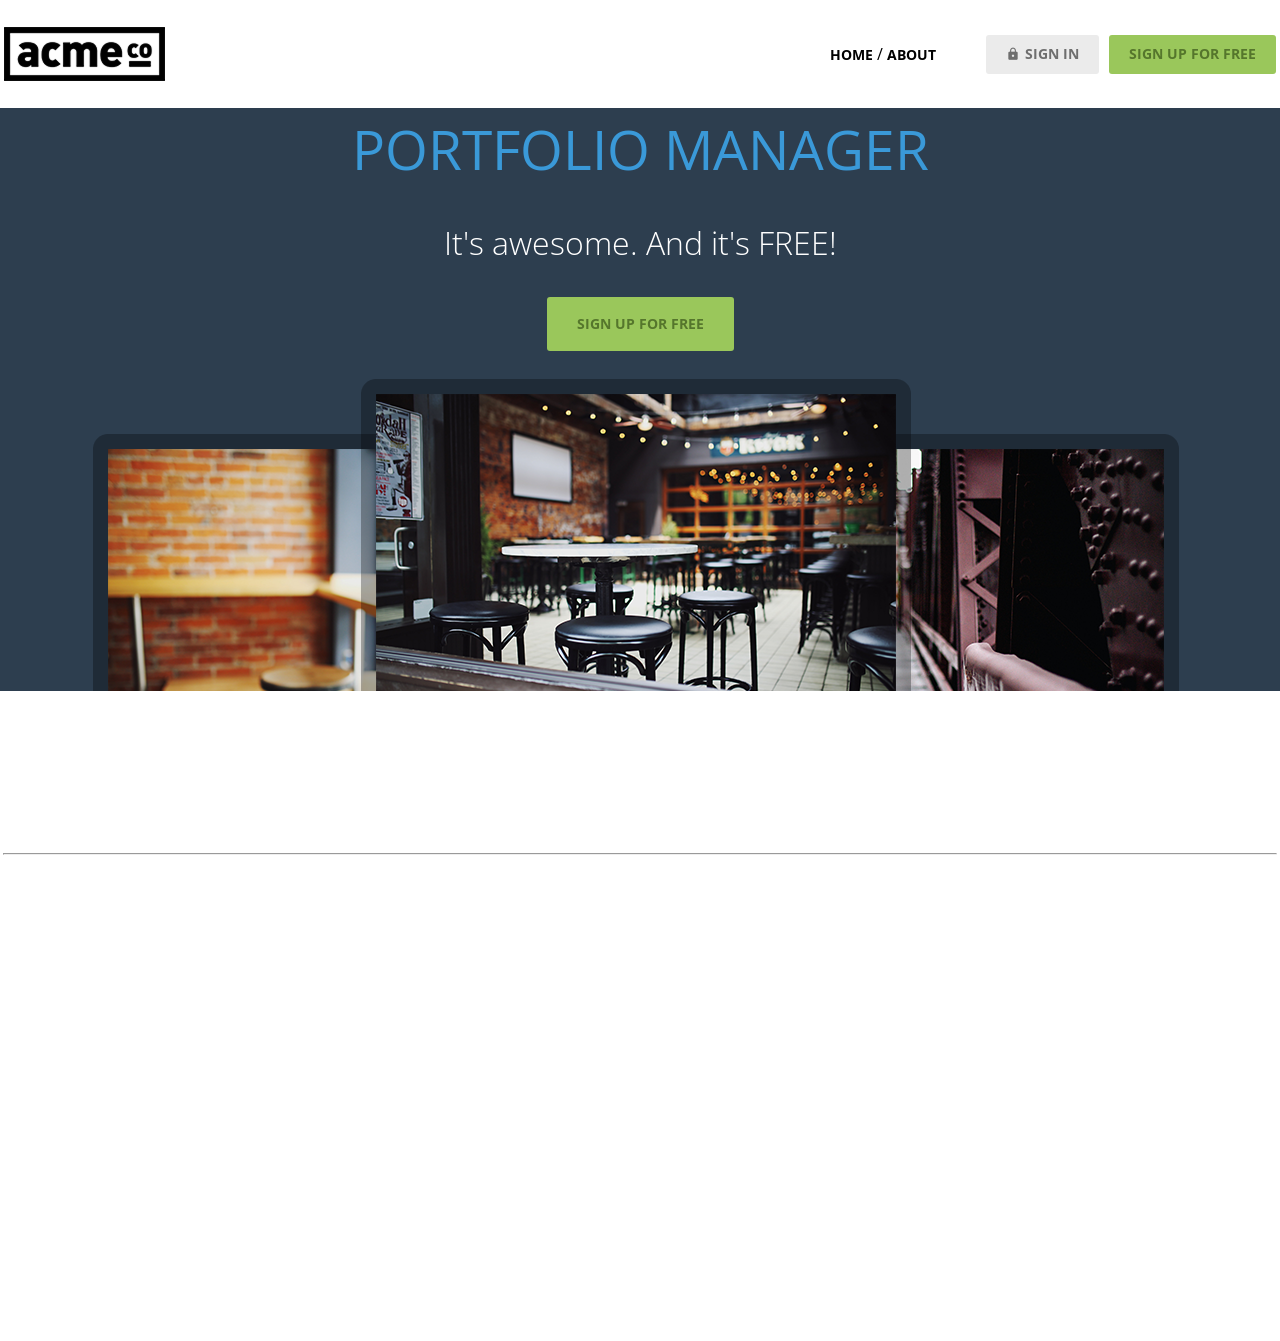
==== index.html @ 1f44d453 "feat: Hero HTML/CSS 추가" ====
<!DOCTYPE html>
<html lang="en">

<head>
  <meta charset="UTF-8">
  <meta name="viewport" content="width=device-width, initial-scale=1.0">
  <title>ACME</title>
  <link rel="preconnect" href="https://fonts.googleapis.com">
  <link rel="preconnect" href="https://fonts.gstatic.com" crossorigin>
  <link href="https://fonts.googleapis.com/css2?family=Open+Sans:ital,wght@0,300..800;1,300..800&display=swap"
    rel="stylesheet">
  <link href="https://fonts.googleapis.com/icon?family=Material+Icons" rel="stylesheet">
  <link rel="stylesheet" href="css/common.css">
  <link rel="stylesheet" href="css/index.css">
</head>

<body>
  <header>
    <div class="container d-flex justify-content-between align-items-center">
      <h1 class="logo">
        <a href="index.html">
          <img src="images/logo.png" alt="">
          <span>ACME</span>
        </a>
    </h1>
        <nav>
          <ul class="d-flex align-items-center">
            <li>
            <a href="" class="text-nav">home</a>
            /
            <a href="" class="text-nav">about</a>
          </li>
            <li>
              <a href="#" class="btn btn-secondary"><span class="material-icons">lock</span>sign in</a>
            </li>
            <li>
              <a href="#" class="btn btn-primary">sign up for free</a>
            </li>
          </ul>
        </nav>
    </div>
  </header>
  <main>
    <section class="hero inner-top-pd">
      <div class="container d-flex flex-column align-items-center g-1">
        <h2 class="text-heading-xl">Portfolio Manager</h2>
        <h3 class="text-body-l">It's awesome. And it's FREE!</h3>
        <a href="#" class="btn btn-primary big">sign up for free</a>
        <img src="images/hero_Image.png" alt="">
      </div>
    </section>
    <section class="features container inner-pd"></section>
    <hr class="container">
    <section class="testimonial container inner-pd"></section>
    <section class="cta inner-pd"></section>
  </main>
  <footer class="inner-pd"></footer>
  
</body>

</html>
---- css/common.css ----
@import url('normalize.css');
@import url('reset.css');
@import url('flex-utility.css');

:root {
  /* Layout */
  --base-unit: 27px;
  --base-font: 16px;

  /* Color styles */
  --black: rgba(44, 44, 44, 1);
  --light--gray: rgba(168, 168, 168, 1);
  --medium--gray: rgba(110, 110, 110, 1);
  --super--light--gray: rgba(235, 235, 235, 1);
  --primary: rgba(154, 199, 91, 1);
  --secondary: rgba(85, 118, 44, 1);
  --white: rgba(255, 255, 255, 1);
  --hero: rgba(45, 62, 79, 1);
  --hero--title: rgba(58, 153, 216, 1);
  --medium-blue: rgba(67, 156, 207, 1);
  --light-blue: rgba(72, 157, 205, 1);
  --c-t-a: rgba(41, 44, 46, 1);

  /* Text-size styles */
  --heading--x-l: calc(var(--base-font) * 3.4375);
  --body--l: calc(var(--base-font) * 2);
  --heading--s: calc(var(--base-font) * 1.5);
  --body--m: var(--base-font);
  --nav--item: calc(var(--base-font) * 0.875);
  --body--m-plus: calc(var(--base-font) * 1.125);
  --link: var(--base-font);
  --button---secondary: calc(var(--base-font) * 0.875);
  --button---primary: calc(var(--base-font) * 0.875);
}

body {
  font-family: "Open Sans", sans-serif;
  font-size:var(--base-font);
}

/* 폰트 위계 */
.text-heading-xl {
  font-size: var(--heading--x-l);
  line-height: calc(var(--base-unit) * 3);
  color: var(--hero--title);
  text-transform: uppercase;
  letter-spacing: 2%;
}

.text-heading-s {
  font-size: var(--heading--s);
  line-height: var(--base-unit);
}

.text-body-l {
  font-size: var(--body--l);
  line-height: calc(var(--base-unit) * 2);
  font-weight: 200;
}

.text-body-m {
  font-size: var(--body--m);
  line-height: var(--base-unit);
}

.text-body-m-plus {
  font-size: var(--body--m-plus);
  line-height: var(--base-unit);
}
.text-nav{
  font-size: var(--nav--item);
  font-weight: bold;
  text-transform: uppercase;
}

/* 링크 버튼 */
.btn{
  height: 39px;
  background: var(--super--light--gray);
  border-radius:3px;
  padding: 0 20px;
  display: inline-flex;
  color:var(--medium--gray);
  align-items: center;
  font-size: calc(var(--base-font) * 0.875);
  font-weight: bold;
  gap:5px;
  text-transform:uppercase;
}
.btn .material-icons{
  font-size: 14px;
}
.btn-primary{
  background: var(--primary);
  color:var(--secondary);
}
.btn.big{
  height: calc(var(--base-unit) * 2);
  padding: 0 30px;
}
/* 폼 요소 */
.hero{
  background: var(--hero);
}
form{
  width: 350px;  
  display: flex;
  flex-direction:column;
  gap:10px;
}
form .field{
  height: calc(var(--base-unit) * 2);
  background: var(--white);
  border-radius:3px;
  padding: 0 20px;
  display: flex;
  align-items: center;
  color:var(--light--gray);
}
form .field input{
  font-style:italic;
  color:var(--black);
}
form .field input::placeholder{
  color:var(--super--light--gray);
}
form button{
  height: calc(var(--base-unit) * 2);
  border-radius:3px;
  display: flex;
  align-items: center;
  justify-content: center;
  color:var(--white);
  font-size: calc(var(--base-font) * 1.125);
  text-transform:uppercase;
  font-weight: bold;
  border:1px solid var(--white);
}
/* 레이아웃 */
.container{
  width: 1272px;
  margin:0 auto;
}
.inner-pd{
  padding: calc(var(--base-unit) * 3) 0;
}
.inner-top-pd{
  padding-top: calc(var(--base-unit) * 3) 0;
}
/* 헤더 */
body > header{
  background: var(--white);
  padding: var(--base-unit) 0;
  box-shadow:0 4px 5px rgba(0,0,0,.1);
}
.logo span{
  position: absolute;
  clip-path: inset(50%);
  width: 1px;
  height: 1px;
  overflow: hidden;
}
header nav ul{
  gap: 10px;
}
header nav ul li:first-child{
  margin-right: 40px;
}
---- css/index.css ----
.hero h3{
  color: var(--white);
}
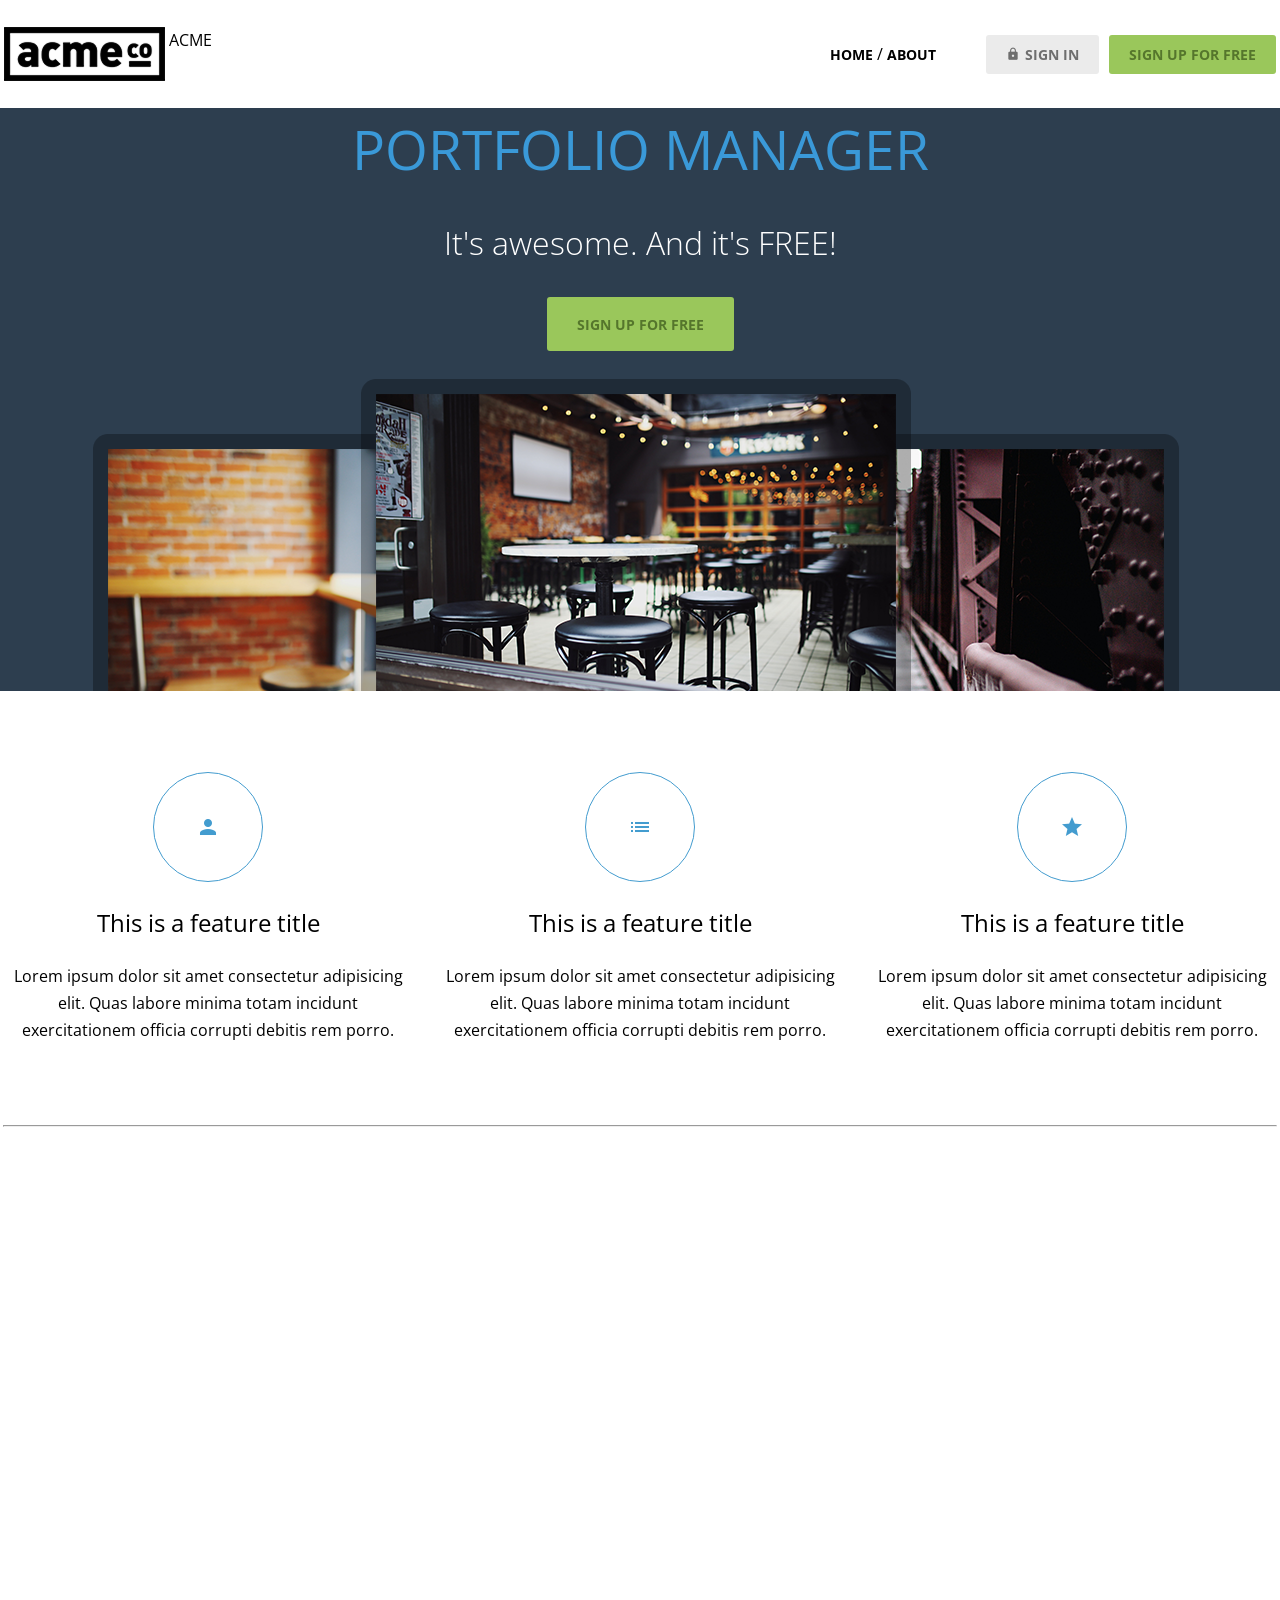
==== commit 8de6bd7e: "feat: Features HTML/CSS 추가" ====
--- a/index.html
+++ b/index.html
@@ -4,7 +4,7 @@
 <head>
   <meta charset="UTF-8">
   <meta name="viewport" content="width=device-width, initial-scale=1.0">
-  <title>ACME</title>
+  <title class="hidden">ACME</title>
   <link rel="preconnect" href="https://fonts.googleapis.com">
   <link rel="preconnect" href="https://fonts.gstatic.com" crossorigin>
   <link href="https://fonts.googleapis.com/css2?family=Open+Sans:ital,wght@0,300..800;1,300..800&display=swap"
@@ -49,7 +49,32 @@
         <img src="images/hero_Image.png" alt="">
       </div>
     </section>
-    <section class="features container inner-pd"></section>
+    <section class="features container inner-pd">
+      <h2 class="hidden">feature</h2>
+      <ul class="d-flex justify-content-between">
+        <li>
+          <div class="icon">
+            <span class="material-icons">person</span>
+          </div>
+          <h3 class="text-heading-s">This is a feature title</h3>
+          <p>Lorem ipsum dolor sit amet consectetur adipisicing elit. Quas labore minima totam incidunt exercitationem officia corrupti debitis rem porro. </p>
+        </li>
+        <li>
+          <div class="icon">
+            <span class="material-icons">list</span>
+          </div>
+          <h3 class="text-heading-s">This is a feature title</h3>
+          <p>Lorem ipsum dolor sit amet consectetur adipisicing elit. Quas labore minima totam incidunt exercitationem officia corrupti debitis rem porro. </p>
+        </li>
+        <li>
+          <div class="icon">
+            <span class="material-icons">star</span>
+          </div>
+          <h3 class="text-heading-s">This is a feature title</h3>
+          <p>Lorem ipsum dolor sit amet consectetur adipisicing elit. Quas labore minima totam incidunt exercitationem officia corrupti debitis rem porro. </p>
+        </li>
+      </ul>
+    </section>
     <hr class="container">
     <section class="testimonial container inner-pd"></section>
     <section class="cta inner-pd"></section>
--- a/css/common.css
+++ b/css/common.css
@@ -34,8 +34,10 @@
 }
 
 body {
-  font-family: "Open Sans", sans-serif;
+  /* font-family: "Open Sans", sans-serif;
   font-size:var(--base-font);
+  line-height: var(--base-unit); */
+  font: var(--base-font)/var(--base-unit)"Open Sans", sans-serif;
 }
 
 /* 폰트 위계 */
@@ -98,6 +100,7 @@
   height: calc(var(--base-unit) * 2);
   padding: 0 30px;
 }
+
 /* 폼 요소 */
 .hero{
   background: var(--hero);
@@ -136,6 +139,7 @@
   font-weight: bold;
   border:1px solid var(--white);
 }
+
 /* 레이아웃 */
 .container{
   width: 1272px;
@@ -147,19 +151,21 @@
 .inner-top-pd{
   padding-top: calc(var(--base-unit) * 3) 0;
 }
+.hidden{
+  position: absolute;
+  clip-path: inset(50%);
+  width: 1px;
+  height: 1px;
+  overflow: hidden;
+}
+
 /* 헤더 */
 body > header{
   background: var(--white);
   padding: var(--base-unit) 0;
   box-shadow:0 4px 5px rgba(0,0,0,.1);
 }
-.logo span{
-  position: absolute;
-  clip-path: inset(50%);
-  width: 1px;
-  height: 1px;
-  overflow: hidden;
-}
+
 header nav ul{
   gap: 10px;
 }
--- a/css/index.css
+++ b/css/index.css
@@ -1,3 +1,26 @@
 .hero h3{
   color: var(--white);
+}
+
+.features ul{
+  gap: 24px;
+  text-align: center;
+}
+.features ul li{
+  display: flex;
+  flex-direction: column;
+  gap: var(--base-unit);
+  align-items: center;
+}
+.features .icon{
+  width: calc(var(--base-unit) * 4);
+  height: calc(var(--base-unit) * 4);
+  display: flex;
+  justify-content: center;
+  align-items: center;
+  border:1px solid var(--medium-blue);
+  border-radius:50%;  
+  border-spacing: border-box;
+  color: var(--medium-blue);
+  font-size: 36px;
 }
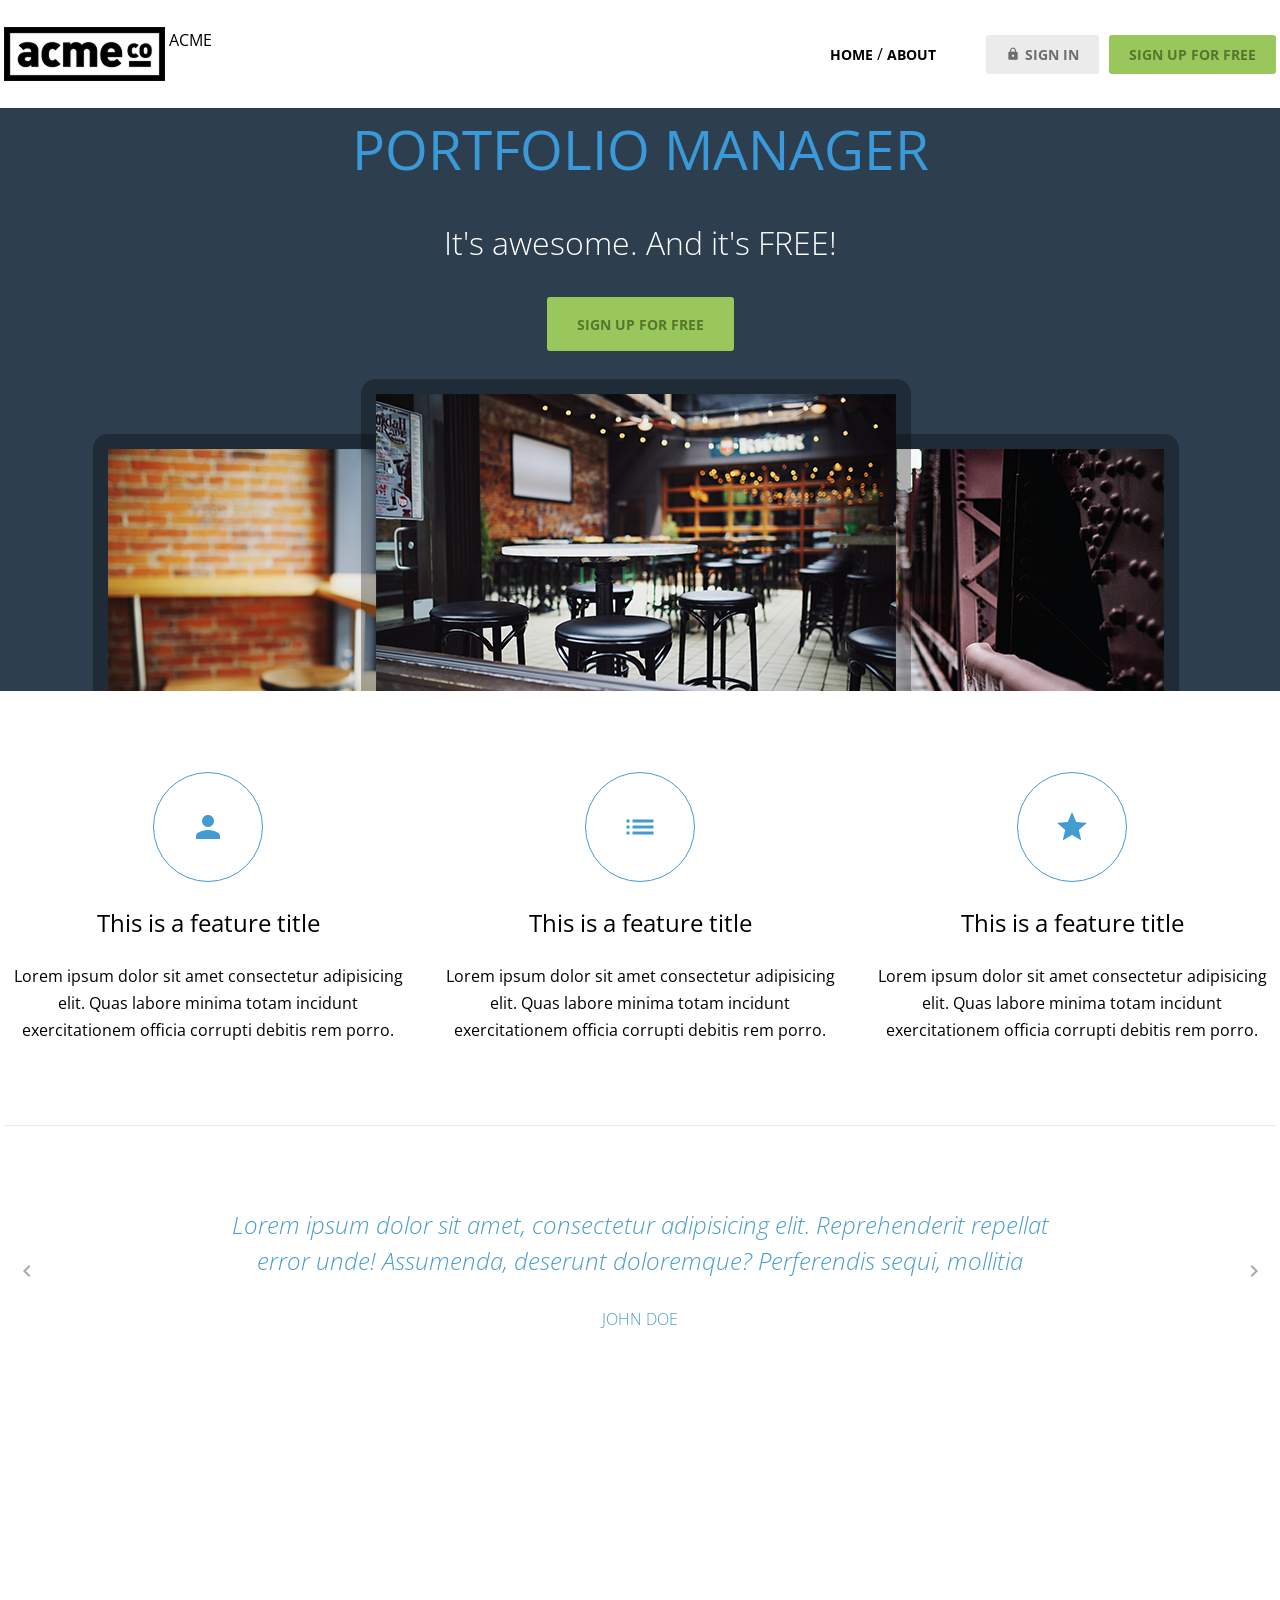
==== commit d6501408: "html/css 중간 최종 수정본" ====
--- a/index.html
+++ b/index.html
@@ -1,35 +1,36 @@
-<!DOCTYPE html>
+<!doctype html>
 <html lang="en">
+  <head>
+    <meta charset="UTF-8" />
+    <meta name="viewport" content="width=device-width, initial-scale=1.0" />
+    <title class="hidden">ACME</title>
+    <link rel="preconnect" href="https://fonts.googleapis.com" />
+    <link rel="preconnect" href="https://fonts.gstatic.com" crossorigin />
+    <link
+      href="https://fonts.googleapis.com/css2?family=Open+Sans:ital,wght@0,300..800;1,300..800&display=swap"
+      rel="stylesheet"
+    />
+    <link href="https://fonts.googleapis.com/icon?family=Material+Icons" rel="stylesheet" />
+    <link rel="stylesheet" href="css/common.css" />
+    <link rel="stylesheet" href="css/index.css" />
+  </head>
 
-<head>
-  <meta charset="UTF-8">
-  <meta name="viewport" content="width=device-width, initial-scale=1.0">
-  <title class="hidden">ACME</title>
-  <link rel="preconnect" href="https://fonts.googleapis.com">
-  <link rel="preconnect" href="https://fonts.gstatic.com" crossorigin>
-  <link href="https://fonts.googleapis.com/css2?family=Open+Sans:ital,wght@0,300..800;1,300..800&display=swap"
-    rel="stylesheet">
-  <link href="https://fonts.googleapis.com/icon?family=Material+Icons" rel="stylesheet">
-  <link rel="stylesheet" href="css/common.css">
-  <link rel="stylesheet" href="css/index.css">
-</head>
-
-<body>
-  <header>
-    <div class="container d-flex justify-content-between align-items-center">
-      <h1 class="logo">
-        <a href="index.html">
-          <img src="images/logo.png" alt="">
-          <span>ACME</span>
-        </a>
-    </h1>
+  <body>
+    <header>
+      <div class="container d-flex justify-content-between align-items-center">
+        <h1 class="logo">
+          <a href="index.html">
+            <img src="images/logo.png" alt="" />
+            <span>ACME</span>
+          </a>
+        </h1>
         <nav>
           <ul class="d-flex align-items-center">
             <li>
-            <a href="" class="text-nav">home</a>
-            /
-            <a href="" class="text-nav">about</a>
-          </li>
+              <a href="" class="text-nav">home</a>
+              /
+              <a href="" class="text-nav">about</a>
+            </li>
             <li>
               <a href="#" class="btn btn-secondary"><span class="material-icons">lock</span>sign in</a>
             </li>
@@ -38,49 +39,93 @@
             </li>
           </ul>
         </nav>
-    </div>
-  </header>
-  <main>
-    <section class="hero inner-top-pd">
-      <div class="container d-flex flex-column align-items-center g-1">
-        <h2 class="text-heading-xl">Portfolio Manager</h2>
-        <h3 class="text-body-l">It's awesome. And it's FREE!</h3>
-        <a href="#" class="btn btn-primary big">sign up for free</a>
-        <img src="images/hero_Image.png" alt="">
       </div>
-    </section>
-    <section class="features container inner-pd">
-      <h2 class="hidden">feature</h2>
-      <ul class="d-flex justify-content-between">
-        <li>
-          <div class="icon">
-            <span class="material-icons">person</span>
-          </div>
-          <h3 class="text-heading-s">This is a feature title</h3>
-          <p>Lorem ipsum dolor sit amet consectetur adipisicing elit. Quas labore minima totam incidunt exercitationem officia corrupti debitis rem porro. </p>
-        </li>
-        <li>
-          <div class="icon">
-            <span class="material-icons">list</span>
-          </div>
-          <h3 class="text-heading-s">This is a feature title</h3>
-          <p>Lorem ipsum dolor sit amet consectetur adipisicing elit. Quas labore minima totam incidunt exercitationem officia corrupti debitis rem porro. </p>
-        </li>
-        <li>
-          <div class="icon">
-            <span class="material-icons">star</span>
-          </div>
-          <h3 class="text-heading-s">This is a feature title</h3>
-          <p>Lorem ipsum dolor sit amet consectetur adipisicing elit. Quas labore minima totam incidunt exercitationem officia corrupti debitis rem porro. </p>
-        </li>
-      </ul>
-    </section>
-    <hr class="container">
-    <section class="testimonial container inner-pd"></section>
-    <section class="cta inner-pd"></section>
-  </main>
-  <footer class="inner-pd"></footer>
-  
-</body>
-
-</html>+    </header>
+    <main>
+      <section class="hero inner-top-pd">
+        <div class="container d-flex flex-column align-items-center g-1">
+          <h2 class="text-heading-xl">Portfolio Manager</h2>
+          <h3 class="text-body-l">It's awesome. And it's FREE!</h3>
+          <a href="#" class="btn btn-primary big">sign up for free</a>
+          <img src="images/hero_Image.png" alt="" />
+        </div>
+      </section>
+      <section class="features container inner-pd">
+        <h2 class="hidden">feature</h2>
+        <ul class="d-flex justify-content-between">
+          <li>
+            <div class="icon">
+              <span class="material-icons">person</span>
+            </div>
+            <h3 class="text-heading-s">This is a feature title</h3>
+            <p>
+              Lorem ipsum dolor sit amet consectetur adipisicing elit. Quas labore minima totam incidunt exercitationem
+              officia corrupti debitis rem porro.
+            </p>
+          </li>
+          <li>
+            <div class="icon">
+              <span class="material-icons">list</span>
+            </div>
+            <h3 class="text-heading-s">This is a feature title</h3>
+            <p>
+              Lorem ipsum dolor sit amet consectetur adipisicing elit. Quas labore minima totam incidunt exercitationem
+              officia corrupti debitis rem porro.
+            </p>
+          </li>
+          <li>
+            <div class="icon">
+              <span class="material-icons">star</span>
+            </div>
+            <h3 class="text-heading-s">This is a feature title</h3>
+            <p>
+              Lorem ipsum dolor sit amet consectetur adipisicing elit. Quas labore minima totam incidunt exercitationem
+              officia corrupti debitis rem porro.
+            </p>
+          </li>
+        </ul>
+      </section>
+      <hr class="container" />
+      <section class="testimonial slidewrapper container inner-pd">
+        <h2 class="hidden">testimonial</h2>
+        <ul class="slidecontainer">
+          <li>
+            <blockquote>
+              <p>
+                Lorem ipsum dolor sit amet, consectetur adipisicing elit. Reprehenderit repellat error unde! Assumenda,
+                deserunt doloremque? Perferendis sequi, mollitia
+              </p>
+            </blockquote>
+            <small>john doe</small>
+          </li>
+          <li>
+            <blockquote>
+              <p>
+                Lorem ipsum dolor sit amet, consectetur adipisicing elit. Reprehenderit repellat error unde! Assumenda,
+                deserunt doloremque? Perferendis sequi, mollitia
+              </p>
+            </blockquote>
+            <small>jane</small>
+          </li>
+          <li>
+            <blockquote>
+              <p>
+                Lorem ipsum dolor sit amet, consectetur adipisicing elit. Reprehenderit repellat error unde! Assumenda,
+                deserunt doloremque? Perferendis sequi, mollitia
+              </p>
+            </blockquote>
+            <small>tomas</small>
+          </li>
+        </ul>
+        <button type="button" class="button prev">
+          <span class="material-icons">chevron_left</span>
+        </button>
+        <button type="button" class="button next">
+          <span class="material-icons">chevron_right</span>
+        </button>
+      </section>
+      <section class="cta inner-pd"></section>
+    </main>
+    <footer class="inner-pd"></footer>
+  </body>
+</html>
--- a/css/common.css
+++ b/css/common.css
@@ -1,6 +1,6 @@
-@import url('normalize.css');
-@import url('reset.css');
-@import url('flex-utility.css');
+@import url("normalize.css");
+@import url("reset.css");
+@import url("flex-utility.css");
 
 :root {
   /* Layout */
@@ -37,7 +37,9 @@
   /* font-family: "Open Sans", sans-serif;
   font-size:var(--base-font);
   line-height: var(--base-unit); */
-  font: var(--base-font)/var(--base-unit)"Open Sans", sans-serif;
+  font:
+    var(--base-font)/var(--base-unit) "Open Sans",
+    sans-serif;
 }
 
 /* 폰트 위계 */
@@ -69,89 +71,89 @@
   font-size: var(--body--m-plus);
   line-height: var(--base-unit);
 }
-.text-nav{
+.text-nav {
   font-size: var(--nav--item);
   font-weight: bold;
   text-transform: uppercase;
 }
 
 /* 링크 버튼 */
-.btn{
+.btn {
   height: 39px;
   background: var(--super--light--gray);
-  border-radius:3px;
+  border-radius: 3px;
   padding: 0 20px;
   display: inline-flex;
-  color:var(--medium--gray);
+  color: var(--medium--gray);
   align-items: center;
   font-size: calc(var(--base-font) * 0.875);
   font-weight: bold;
-  gap:5px;
-  text-transform:uppercase;
-}
-.btn .material-icons{
+  gap: 5px;
+  text-transform: uppercase;
+}
+.btn .material-icons {
   font-size: 14px;
 }
-.btn-primary{
+.btn-primary {
   background: var(--primary);
-  color:var(--secondary);
-}
-.btn.big{
+  color: var(--secondary);
+}
+.btn.big {
   height: calc(var(--base-unit) * 2);
   padding: 0 30px;
 }
 
 /* 폼 요소 */
-.hero{
+.hero {
   background: var(--hero);
 }
-form{
-  width: 350px;  
-  display: flex;
-  flex-direction:column;
-  gap:10px;
-}
-form .field{
+form {
+  width: 350px;
+  display: flex;
+  flex-direction: column;
+  gap: 10px;
+}
+form .field {
   height: calc(var(--base-unit) * 2);
   background: var(--white);
-  border-radius:3px;
+  border-radius: 3px;
   padding: 0 20px;
   display: flex;
   align-items: center;
-  color:var(--light--gray);
-}
-form .field input{
-  font-style:italic;
-  color:var(--black);
-}
-form .field input::placeholder{
-  color:var(--super--light--gray);
-}
-form button{
+  color: var(--light--gray);
+}
+form .field input {
+  font-style: italic;
+  color: var(--black);
+}
+form .field input::placeholder {
+  color: var(--super--light--gray);
+}
+form button {
   height: calc(var(--base-unit) * 2);
-  border-radius:3px;
+  border-radius: 3px;
   display: flex;
   align-items: center;
   justify-content: center;
-  color:var(--white);
+  color: var(--white);
   font-size: calc(var(--base-font) * 1.125);
-  text-transform:uppercase;
+  text-transform: uppercase;
   font-weight: bold;
-  border:1px solid var(--white);
+  border: 1px solid var(--white);
 }
 
 /* 레이아웃 */
-.container{
+.container {
   width: 1272px;
-  margin:0 auto;
-}
-.inner-pd{
+  margin: 0 auto;
+}
+.inner-pd {
   padding: calc(var(--base-unit) * 3) 0;
 }
-.inner-top-pd{
+.inner-top-pd {
   padding-top: calc(var(--base-unit) * 3) 0;
 }
-.hidden{
+.hidden {
   position: absolute;
   clip-path: inset(50%);
   width: 1px;
@@ -159,16 +161,57 @@
   overflow: hidden;
 }
 
+hr {
+  border: none;
+  /* border-top: 1px solid var(--super--light--gray); */
+  height: 1px;
+  background: var(--super--light--gray);
+}
 /* 헤더 */
-body > header{
+body > header {
   background: var(--white);
   padding: var(--base-unit) 0;
-  box-shadow:0 4px 5px rgba(0,0,0,.1);
-}
-
-header nav ul{
+  box-shadow: 0 4px 5px rgba(0, 0, 0, 0.1);
+}
+
+header nav ul {
   gap: 10px;
 }
-header nav ul li:first-child{
+header nav ul li:first-child {
   margin-right: 40px;
 }
+/* 슬라이드 */
+.slidewrapper {
+  position: relative;
+  overflow: hidden;
+}
+.slidecontainer {
+  width: 300%; /* js 부모 너비파악, 슬라이드 개수 파악, 너비 계산 지정할 예정 */
+  display: flex;
+  transition: 0.3s ease-out;
+}
+.slidecontainer li {
+  width: 100%;
+  display: flex;
+  flex-direction: column;
+  align-items: center;
+  gap: var(--base-unit);
+}
+.slidewrapper button {
+  width: 45px;
+  height: 45px;
+  display: flex;
+  justify-content: center;
+  align-items: center;
+  color: var(--light--gray);
+  cursor: pointer;
+  position: absolute;
+  top: 50%;
+  transform: translateY(-50%);
+}
+.slidewrapper button.prev {
+  left: 0;
+}
+.slidewrapper button.next {
+  right: 0;
+}
--- a/css/index.css
+++ b/css/index.css
@@ -1,26 +1,45 @@
-.hero h3{
+.hero h3 {
   color: var(--white);
 }
 
-.features ul{
+.features ul {
   gap: 24px;
   text-align: center;
 }
-.features ul li{
+.features ul li {
   display: flex;
   flex-direction: column;
   gap: var(--base-unit);
   align-items: center;
 }
-.features .icon{
+.features .icon {
   width: calc(var(--base-unit) * 4);
   height: calc(var(--base-unit) * 4);
   display: flex;
   justify-content: center;
   align-items: center;
-  border:1px solid var(--medium-blue);
-  border-radius:50%;  
+  border: 1px solid var(--medium-blue);
+  border-radius: 50%;
   border-spacing: border-box;
   color: var(--medium-blue);
   font-size: 36px;
-}+}
+.features .icon span {
+  font-size: 36px;
+}
+
+.testimonial li {
+  font-weight: 300;
+  color: var(--light-blue);
+  text-align: center;
+}
+.testimonial blockquote {
+  width: 840px;
+  font-style: italic;
+  font-size: 24px;
+  line-height: 36px;
+}
+.testimonial small {
+  font-weight: 300;
+  text-transform: uppercase;
+}
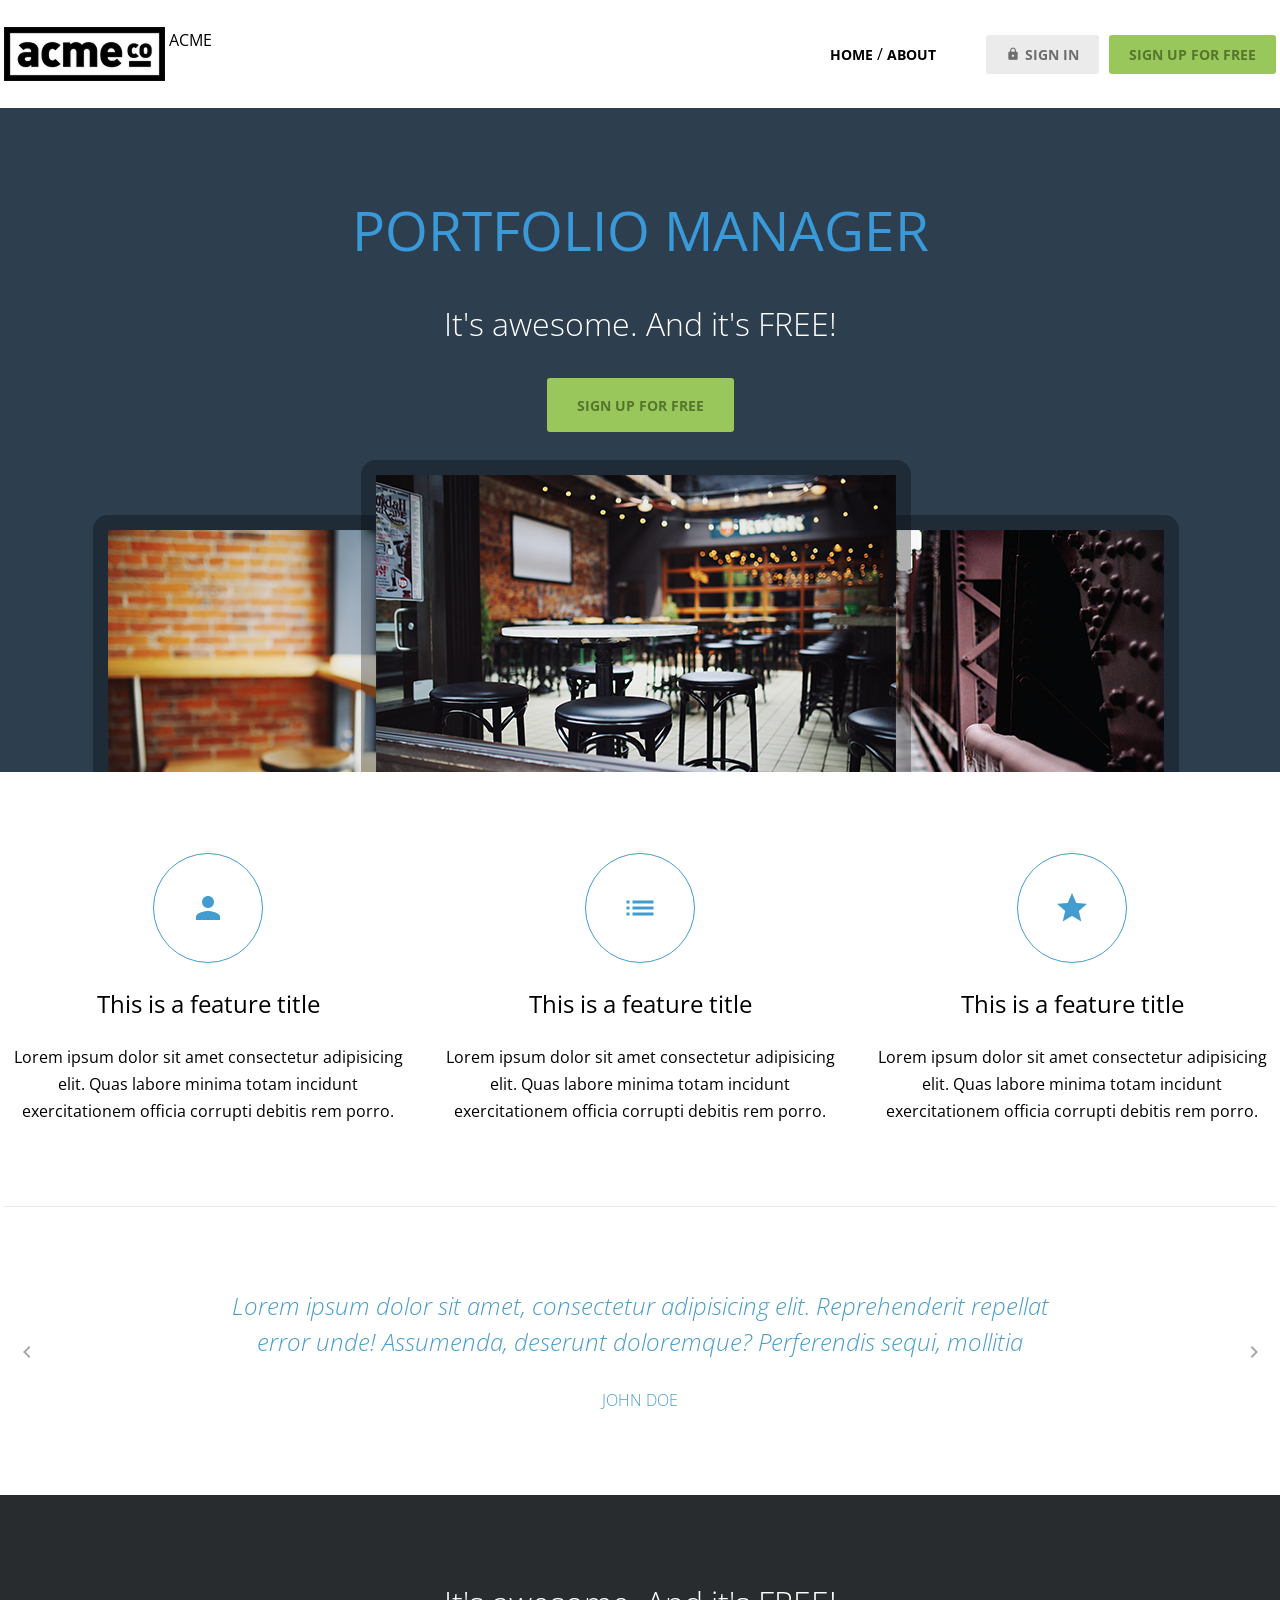
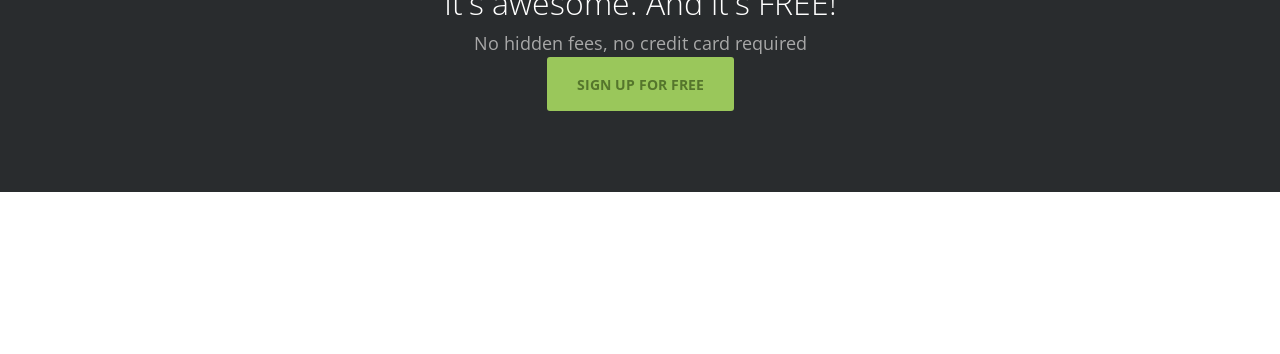
==== commit c1a0830f: "feat: CTA html/css 추가" ====
--- a/index.html
+++ b/index.html
@@ -86,7 +86,7 @@
         </ul>
       </section>
       <hr class="container" />
-      <section class="testimonial slidewrapper container inner-pd">
+      <section class="testimonial slidewrapper container inner-pd g-2">
         <h2 class="hidden">testimonial</h2>
         <ul class="slidecontainer">
           <li>
@@ -124,7 +124,13 @@
           <span class="material-icons">chevron_right</span>
         </button>
       </section>
-      <section class="cta inner-pd"></section>
+      <section class="cta inner-pd d-flex flex-column align-items-center">
+        <div class="content">
+          <h3 class="text-body-l">It's awesome. And it's FREE!</h3>
+          <p class="text-body-m-plus">No hidden fees, no credit card required</p>
+        </div>
+        <a href="#" class="btn btn-primary big">sign up for free</a>
+      </section>
     </main>
     <footer class="inner-pd"></footer>
   </body>
--- a/css/common.css
+++ b/css/common.css
@@ -36,7 +36,7 @@
 body {
   /* font-family: "Open Sans", sans-serif;
   font-size:var(--base-font);
-  line-height: var(--base-unit); */
+  line-height:var(--base-unit); */
   font:
     var(--base-font)/var(--base-unit) "Open Sans",
     sans-serif;
@@ -59,7 +59,8 @@
 .text-body-l {
   font-size: var(--body--l);
   line-height: calc(var(--base-unit) * 2);
-  font-weight: 200;
+  font-weight: 300;
+  text-align: center;
 }
 
 .text-body-m {
@@ -70,13 +71,14 @@
 .text-body-m-plus {
   font-size: var(--body--m-plus);
   line-height: var(--base-unit);
+  text-align: center;
+  color: var(--light--gray);
 }
 .text-nav {
   font-size: var(--nav--item);
   font-weight: bold;
   text-transform: uppercase;
 }
-
 /* 링크 버튼 */
 .btn {
   height: 39px;
@@ -141,7 +143,6 @@
   font-weight: bold;
   border: 1px solid var(--white);
 }
-
 /* 레이아웃 */
 .container {
   width: 1272px;
@@ -151,7 +152,7 @@
   padding: calc(var(--base-unit) * 3) 0;
 }
 .inner-top-pd {
-  padding-top: calc(var(--base-unit) * 3) 0;
+  padding-top: calc(var(--base-unit) * 3);
 }
 .hidden {
   position: absolute;
@@ -163,10 +164,11 @@
 
 hr {
   border: none;
-  /* border-top: 1px solid var(--super--light--gray); */
+  /* border-top:1px solid var(--super--light--gray); */
   height: 1px;
   background: var(--super--light--gray);
 }
+
 /* 헤더 */
 body > header {
   background: var(--white);
@@ -180,6 +182,7 @@
 header nav ul li:first-child {
   margin-right: 40px;
 }
+
 /* 슬라이드 */
 .slidewrapper {
   position: relative;
@@ -215,3 +218,11 @@
 .slidewrapper button.next {
   right: 0;
 }
+
+/* CTA */
+.cta {
+  background: var(--c-t-a);
+}
+.cta h3 {
+  color: var(--white);
+}
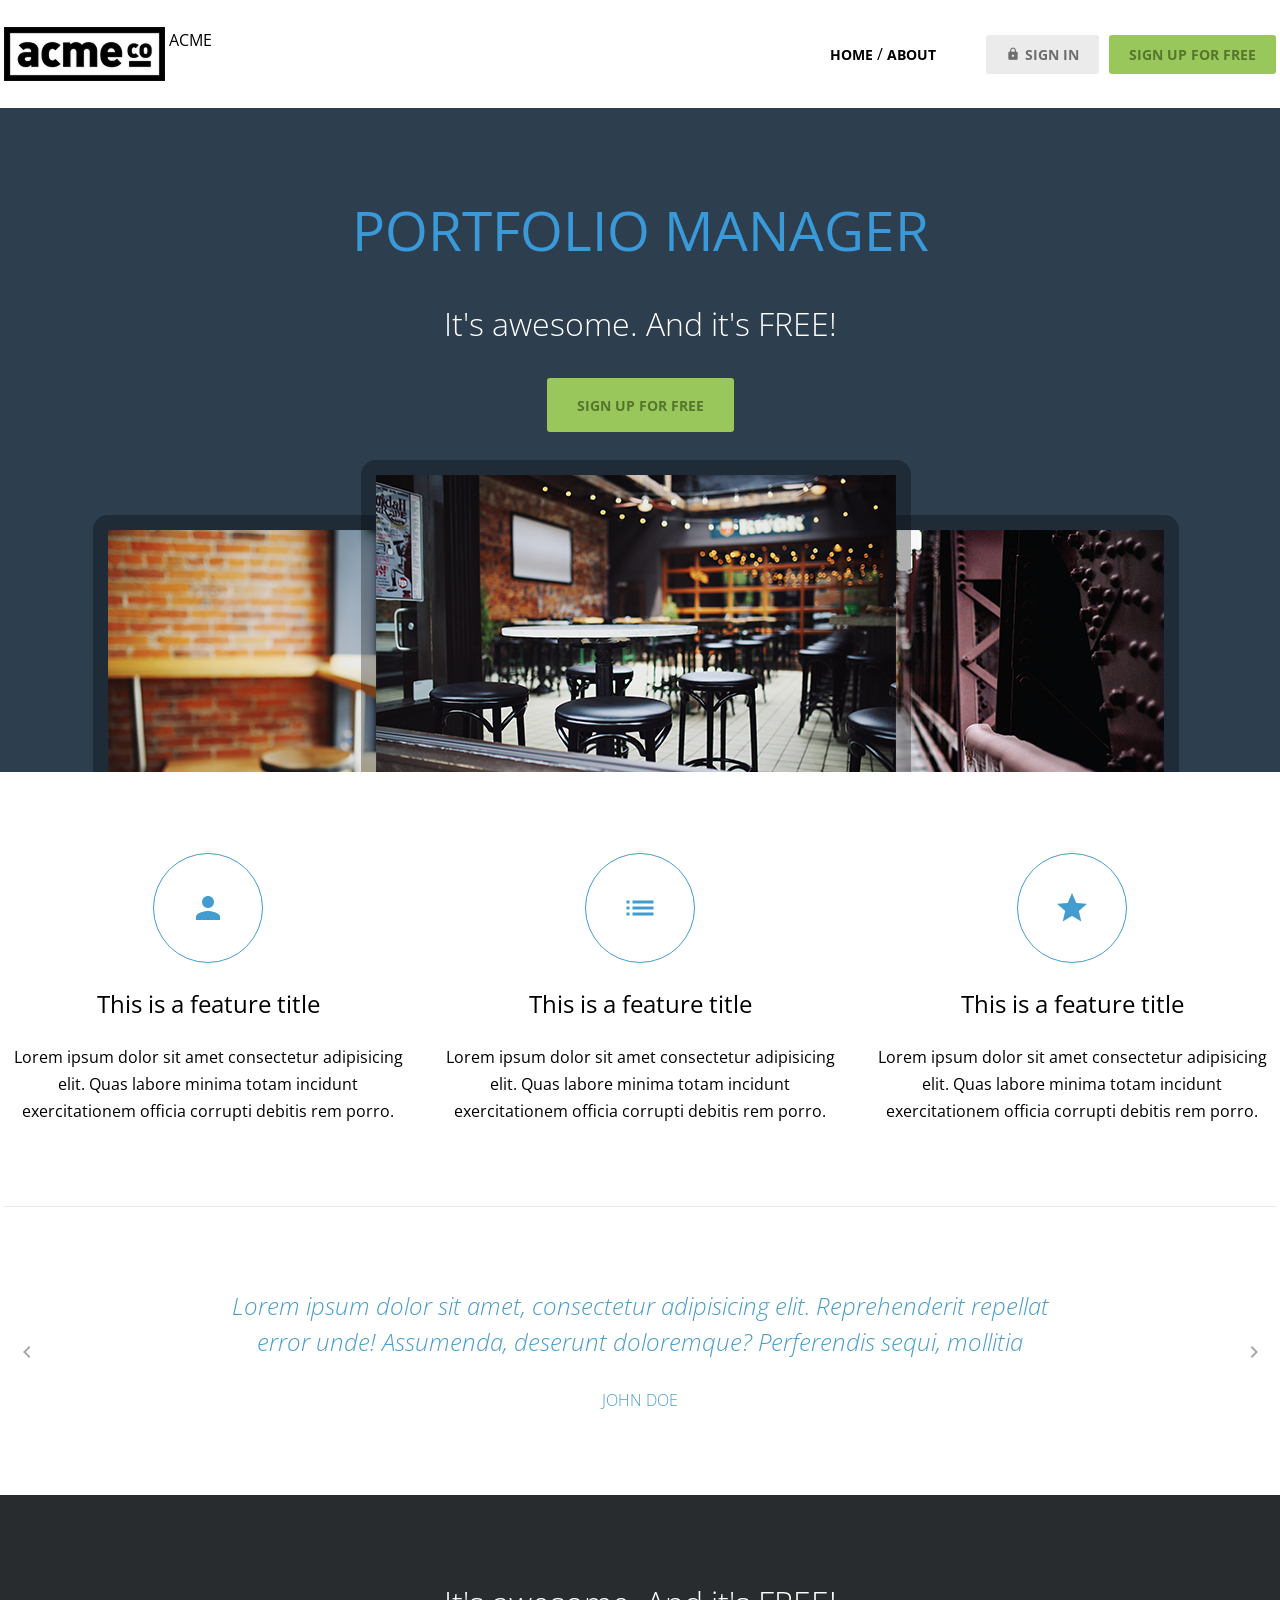
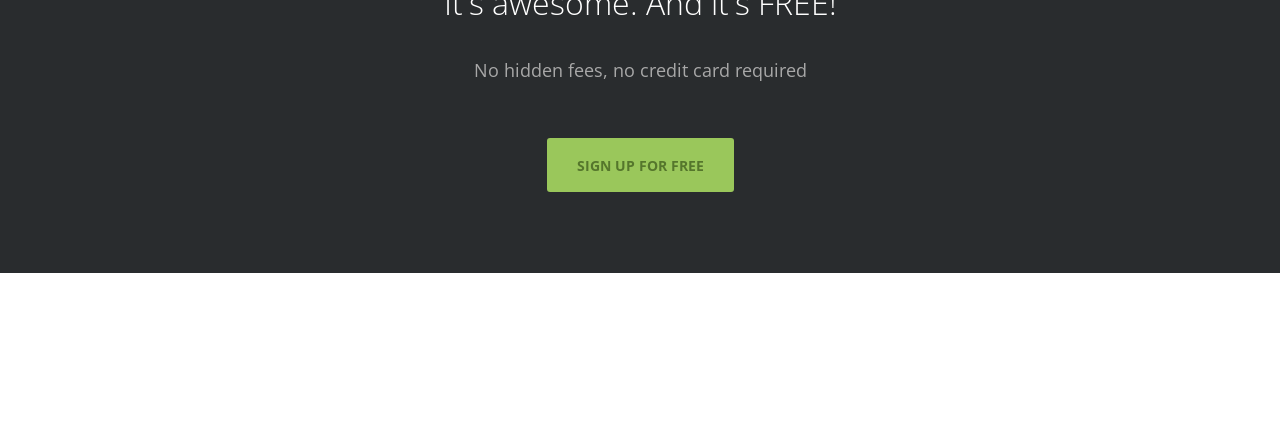
==== commit 509545a8: "style : CTA gap 추가" ====
--- a/index.html
+++ b/index.html
@@ -124,8 +124,8 @@
           <span class="material-icons">chevron_right</span>
         </button>
       </section>
-      <section class="cta inner-pd d-flex flex-column align-items-center">
-        <div class="content">
+      <section class="cta inner-pd d-flex flex-column align-items-center g-2">
+        <div class="content d-flex flex-column g-1">
           <h3 class="text-body-l">It's awesome. And it's FREE!</h3>
           <p class="text-body-m-plus">No hidden fees, no credit card required</p>
         </div>
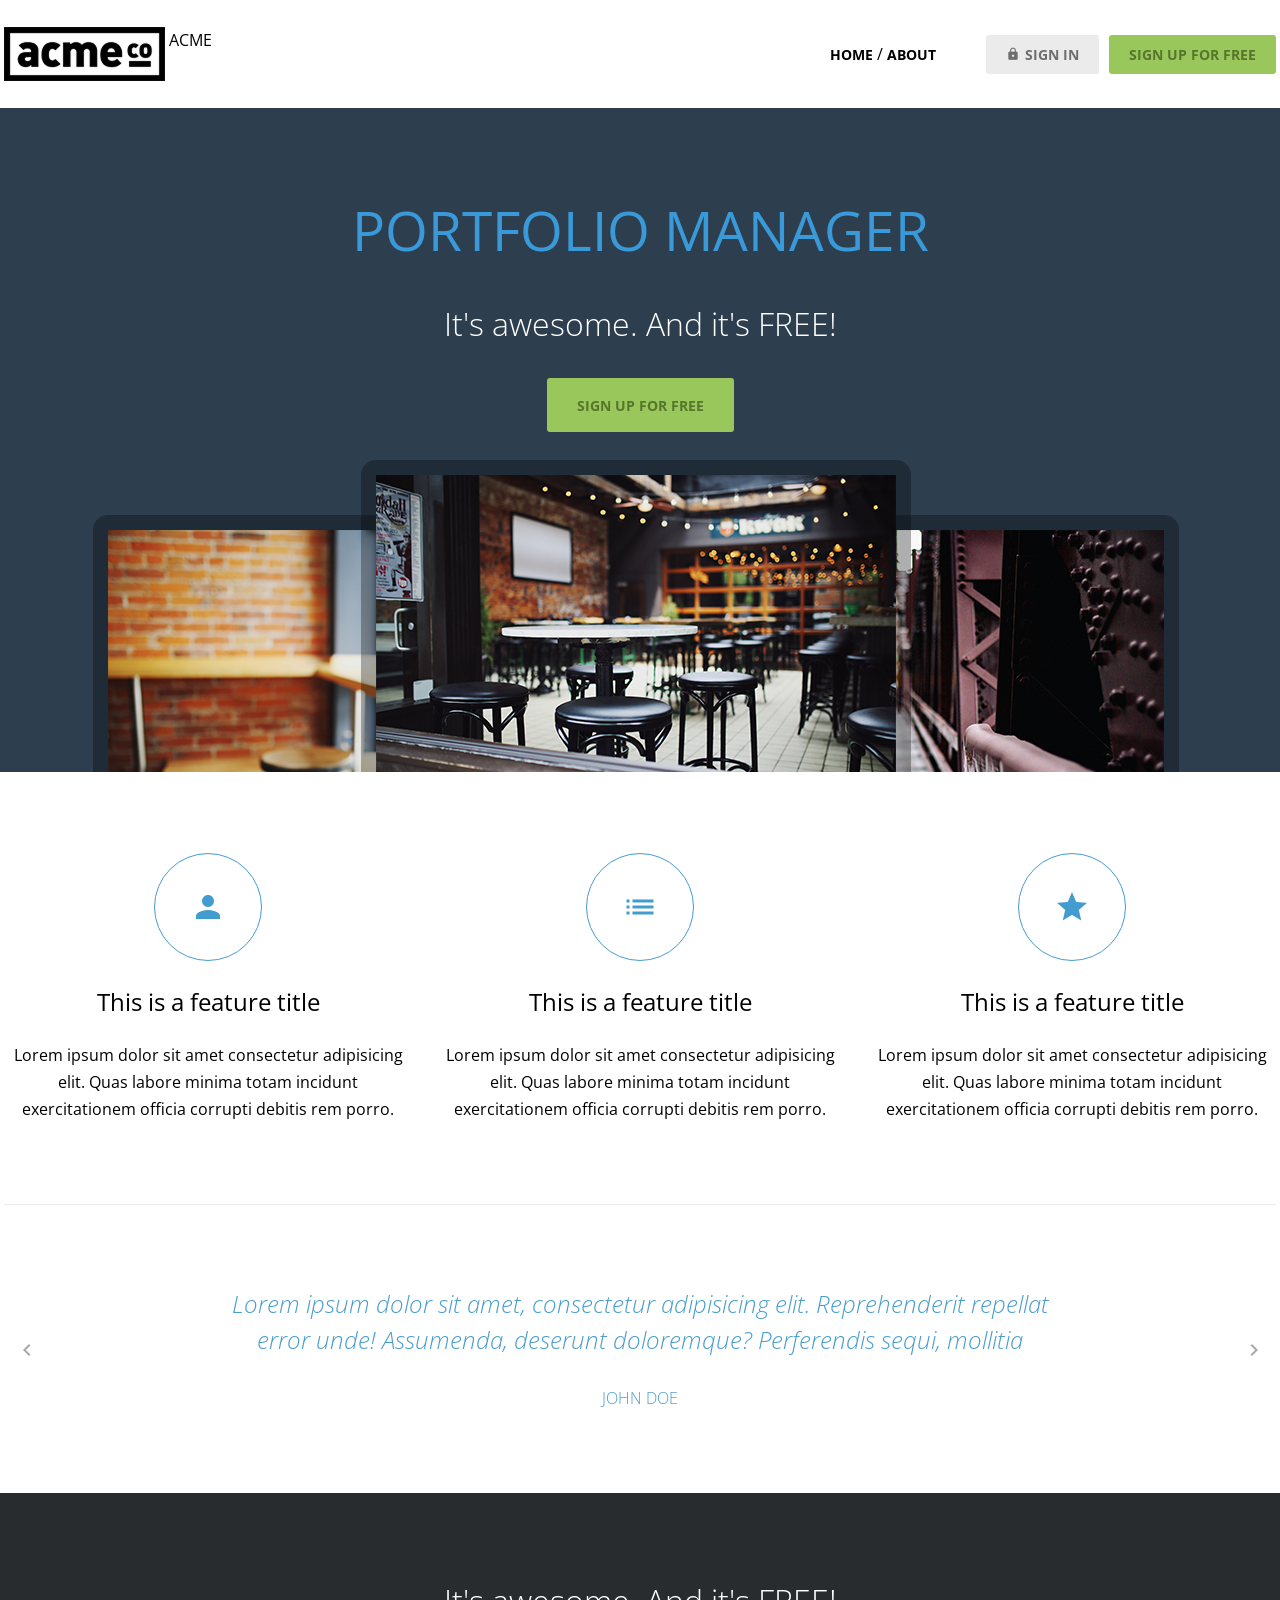
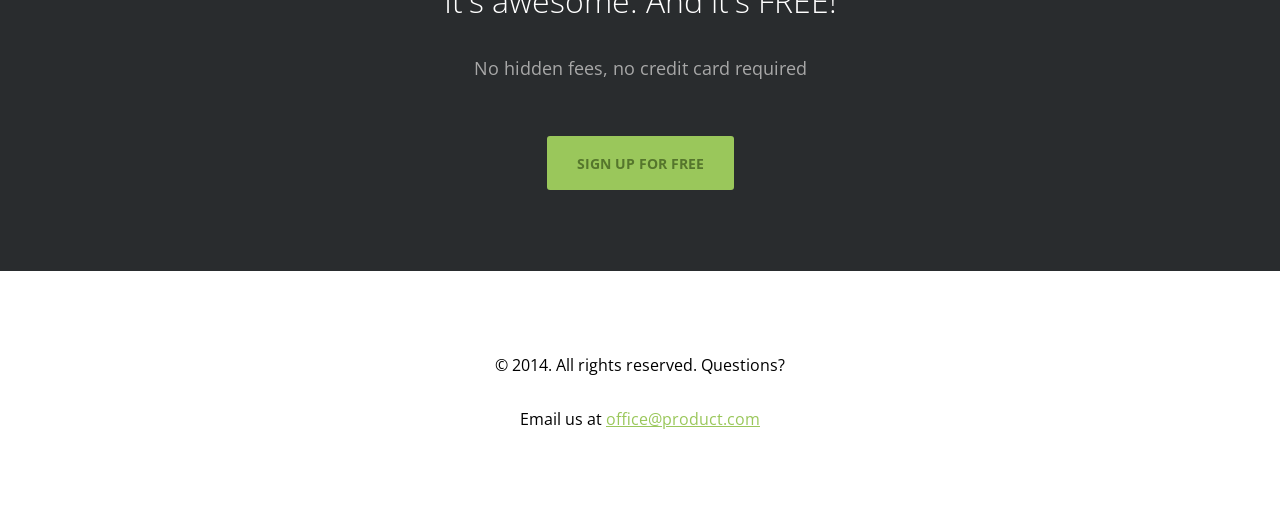
==== commit 591d1f02: "feat: footer html/css 기능 추가" ====
--- a/index.html
+++ b/index.html
@@ -132,6 +132,9 @@
         <a href="#" class="btn btn-primary big">sign up for free</a>
       </section>
     </main>
-    <footer class="inner-pd"></footer>
+    <footer class="inner-pd d-flex flex-column align-items-center g-1">
+      <p>&copy; 2014. All rights reserved. Questions?</p>
+      <p>Email us at <a href="#" class="text-link">office@product.com</a></p>
+    </footer>
   </body>
 </html>
--- a/css/common.css
+++ b/css/common.css
@@ -168,6 +168,10 @@
   height: 1px;
   background: var(--super--light--gray);
 }
+.text-link {
+  text-decoration: underline;
+  color: var(--primary);
+}
 
 /* 헤더 */
 body > header {
--- a/css/index.css
+++ b/css/index.css
@@ -20,14 +20,12 @@
   align-items: center;
   border: 1px solid var(--medium-blue);
   border-radius: 50%;
-  border-spacing: border-box;
+  box-sizing: border-box;
   color: var(--medium-blue);
-  font-size: 36px;
 }
 .features .icon span {
   font-size: 36px;
 }
-
 .testimonial li {
   font-weight: 300;
   color: var(--light-blue);
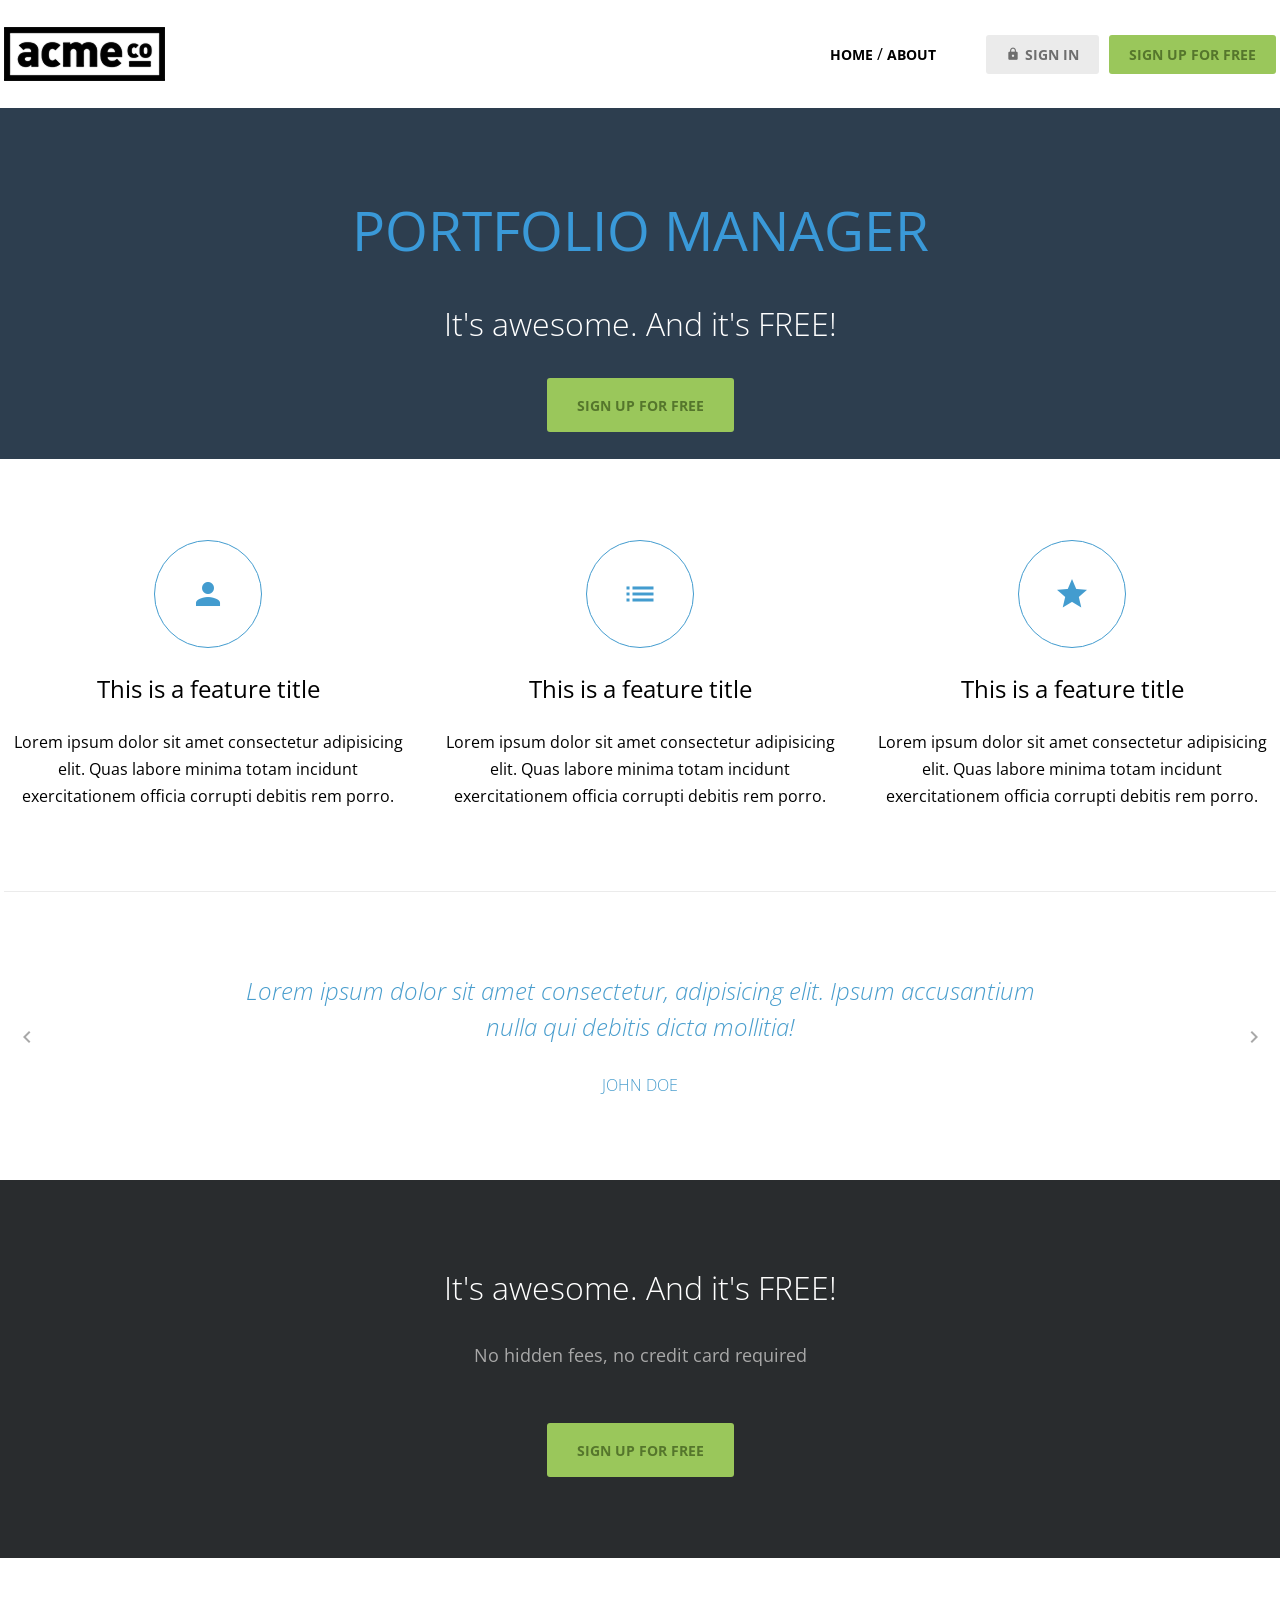
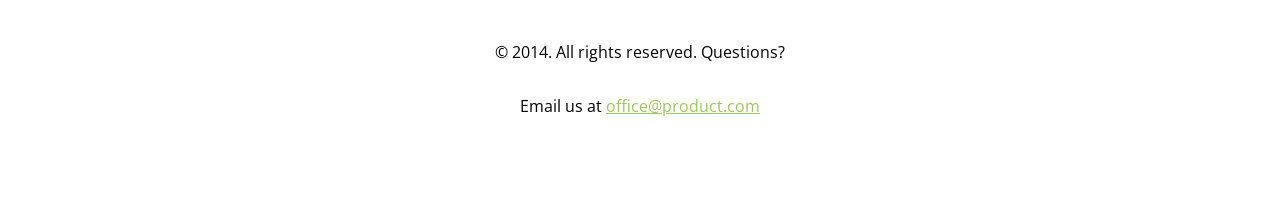
==== commit 6ce749e1: "feat: 전체적인 수정" ====
--- a/index.html
+++ b/index.html
@@ -3,7 +3,7 @@
   <head>
     <meta charset="UTF-8" />
     <meta name="viewport" content="width=device-width, initial-scale=1.0" />
-    <title class="hidden">ACME</title>
+    <title>ACME</title>
     <link rel="preconnect" href="https://fonts.googleapis.com" />
     <link rel="preconnect" href="https://fonts.gstatic.com" crossorigin />
     <link
@@ -20,8 +20,8 @@
       <div class="container d-flex justify-content-between align-items-center">
         <h1 class="logo">
           <a href="index.html">
-            <img src="images/logo.png" alt="" />
-            <span>ACME</span>
+            <img src="images/logo.png" alt="acme logo" />
+            <span class="hidden">ACME</span>
           </a>
         </h1>
         <nav>
@@ -47,11 +47,11 @@
           <h2 class="text-heading-xl">Portfolio Manager</h2>
           <h3 class="text-body-l">It's awesome. And it's FREE!</h3>
           <a href="#" class="btn btn-primary big">sign up for free</a>
-          <img src="images/hero_Image.png" alt="" />
+          <img src="images/hero_image.png" alt="" />
         </div>
       </section>
       <section class="features container inner-pd">
-        <h2 class="hidden">feature</h2>
+        <h2 class="hidden">Features</h2>
         <ul class="d-flex justify-content-between">
           <li>
             <div class="icon">
@@ -86,14 +86,14 @@
         </ul>
       </section>
       <hr class="container" />
-      <section class="testimonial slidewrapper container inner-pd g-2">
+      <section class="testimonial slidewrapper container inner-pd">
         <h2 class="hidden">testimonial</h2>
         <ul class="slidecontainer">
           <li>
             <blockquote>
               <p>
-                Lorem ipsum dolor sit amet, consectetur adipisicing elit. Reprehenderit repellat error unde! Assumenda,
-                deserunt doloremque? Perferendis sequi, mollitia
+                Lorem ipsum dolor sit amet consectetur, adipisicing elit. Ipsum accusantium nulla qui debitis dicta
+                mollitia!
               </p>
             </blockquote>
             <small>john doe</small>
@@ -101,8 +101,8 @@
           <li>
             <blockquote>
               <p>
-                Lorem ipsum dolor sit amet, consectetur adipisicing elit. Reprehenderit repellat error unde! Assumenda,
-                deserunt doloremque? Perferendis sequi, mollitia
+                Lorem ipsum dolor sit amet consectetur, adipisicing elit. Ipsum accusantium nulla qui debitis dicta
+                mollitia!
               </p>
             </blockquote>
             <small>jane</small>
@@ -110,8 +110,8 @@
           <li>
             <blockquote>
               <p>
-                Lorem ipsum dolor sit amet, consectetur adipisicing elit. Reprehenderit repellat error unde! Assumenda,
-                deserunt doloremque? Perferendis sequi, mollitia
+                Lorem ipsum dolor sit amet consectetur, adipisicing elit. Ipsum accusantium nulla qui debitis dicta
+                mollitia!
               </p>
             </blockquote>
             <small>tomas</small>
--- a/css/common.css
+++ b/css/common.css
@@ -168,9 +168,13 @@
   height: 1px;
   background: var(--super--light--gray);
 }
+
 .text-link {
   text-decoration: underline;
   color: var(--primary);
+}
+section .header {
+  margin-bottom: calc(var(--base-unit) * 2);
 }
 
 /* 헤더 */
@@ -204,6 +208,10 @@
   align-items: center;
   gap: var(--base-unit);
 }
+.slidecontainer li > p {
+  width: 700px;
+  text-align: center;
+}
 .slidewrapper button {
   width: 45px;
   height: 45px;
